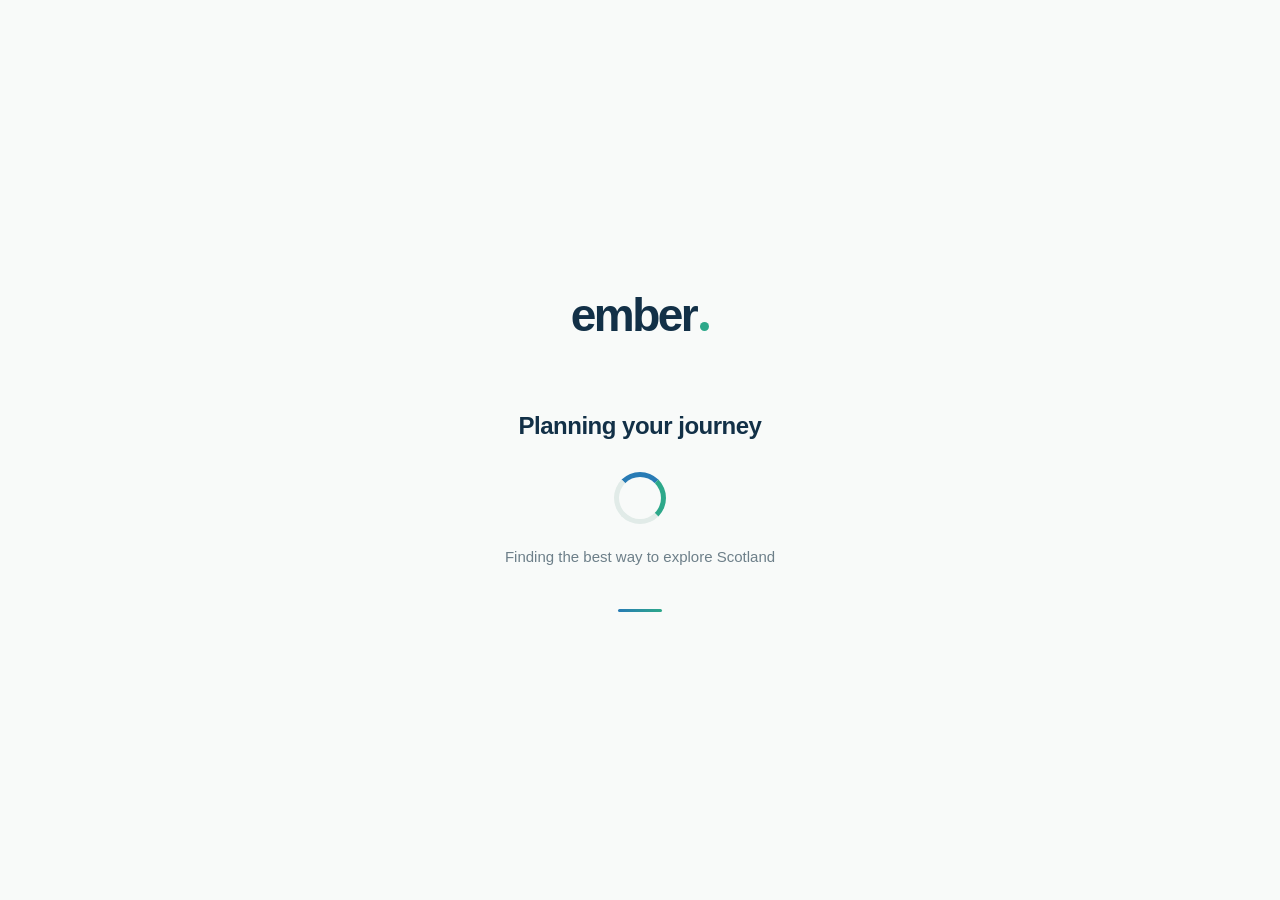
==== frontend/loading.html @ 8fd21266 "loading" ====
<!DOCTYPE html>
<html lang="en">
<head>
    <meta charset="UTF-8">
    <meta name="viewport" content="width=device-width, initial-scale=1.0">

    <title>Ember</title>

    <style>
        * {
            box-sizing: border-box;
        }

        body {
            margin: 0;
            min-height: 100vh;

            font-family:
                Inter,
                -apple-system,
                BlinkMacSystemFont,
                "Segoe UI",
                sans-serif;

            background: #f8faf9;
            color: #123047;

            display: flex;
            align-items: center;
            justify-content: center;
        }

        .loading-page {
            width: 100%;
            min-height: 100vh;

            display: flex;
            flex-direction: column;
            align-items: center;
            justify-content: center;

            text-align: center;
        }

        /* --------------------------------
           EMBER WORDMARK
        -------------------------------- */

        .logo {
            font-size: 46px;
            font-weight: 700;
            letter-spacing: -2.5px;

            color: #123047;

            margin-bottom: 70px;
        }

        .logo-dot {
            display: inline-block;

            width: 9px;
            height: 9px;

            margin-left: 4px;

            border-radius: 50%;

            background: #2da88a;
        }


        /* --------------------------------
           MAIN MESSAGE
        -------------------------------- */

        .message {
            font-size: 24px;
            font-weight: 600;

            letter-spacing: -0.5px;

            color: #123047;

            margin-bottom: 32px;
        }


        /* --------------------------------
           LOADING LOOP
        -------------------------------- */

        .loader {
            width: 52px;
            height: 52px;

            border-radius: 50%;

            border: 5px solid #e1ebe8;

            border-top-color: #287bb5;
            border-right-color: #2da88a;

            animation:
                spin 0.9s linear infinite;

            position: relative;
        }


        @keyframes spin {
            from {
                transform: rotate(0deg);
            }

            to {
                transform: rotate(360deg);
            }
        }


        /* --------------------------------
           SUBTEXT
        -------------------------------- */

        .subtext {
            margin-top: 24px;

            font-size: 15px;

            color: #6d7f89;
        }


        /* --------------------------------
           LITTLE BRAND ACCENT
        -------------------------------- */

        .accent {
            width: 44px;
            height: 3px;

            margin-top: 44px;

            border-radius: 999px;

            background:
                linear-gradient(
                    90deg,
                    #287bb5,
                    #2da88a
                );
        }


        /* --------------------------------
           MOBILE
        -------------------------------- */

        @media (max-width: 600px) {

            .logo {
                font-size: 38px;
                margin-bottom: 55px;
            }

            .message {
                font-size: 20px;
            }

            .loader {
                width: 46px;
                height: 46px;
            }
        }

    </style>
</head>

<body>

    <main class="loading-page">

        <div class="logo">
            ember<span class="logo-dot"></span>
        </div>

        <div class="message">
            Planning your journey
        </div>

        <div class="loader"></div>

        <div class="subtext">
            Finding the best way to explore Scotland
        </div>

        <div class="accent"></div>

    </main>

</body>
</html>
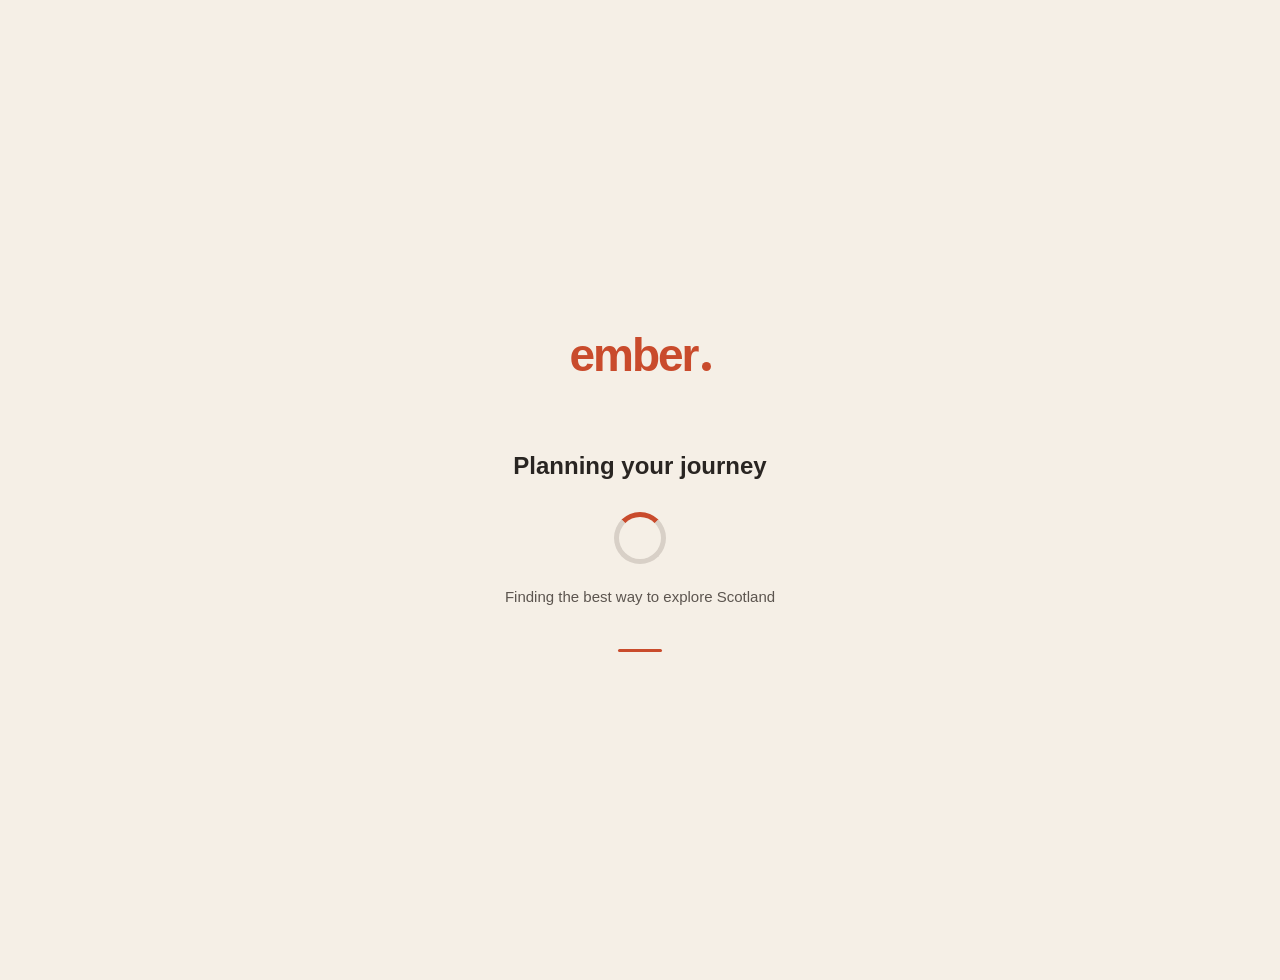
==== commit 6a6c97f1: "Pushed loading" ====
--- a/frontend/loading.html
+++ b/frontend/loading.html
@@ -7,6 +7,8 @@
     <title>Ember</title>
 
     <style>
+        /* Ember Bus Company - Loading Screen */
+
         * {
             box-sizing: border-box;
         }
@@ -14,22 +16,19 @@
         body {
             margin: 0;
             min-height: 100vh;
+            padding: 40px 20px;
 
-            font-family:
-                Inter,
-                -apple-system,
-                BlinkMacSystemFont,
-                "Segoe UI",
-                sans-serif;
+            background-color: #f5efe6;
+            color: #292522;
 
-            background: #f8faf9;
-            color: #123047;
+            font-family: Arial, Helvetica, sans-serif;
 
             display: flex;
             align-items: center;
             justify-content: center;
         }
 
+        /* Loading page */
         .loading-page {
             width: 100%;
             min-height: 100vh;
@@ -42,16 +41,17 @@
             text-align: center;
         }
 
+
         /* --------------------------------
            EMBER WORDMARK
         -------------------------------- */
 
         .logo {
             font-size: 46px;
-            font-weight: 700;
-            letter-spacing: -2.5px;
+            font-weight: bold;
+            letter-spacing: -2px;
 
-            color: #123047;
+            color: #c94b2c;
 
             margin-bottom: 70px;
         }
@@ -66,7 +66,7 @@
 
             border-radius: 50%;
 
-            background: #2da88a;
+            background-color: #c94b2c;
         }
 
 
@@ -76,11 +76,9 @@
 
         .message {
             font-size: 24px;
-            font-weight: 600;
+            font-weight: bold;
 
-            letter-spacing: -0.5px;
-
-            color: #123047;
+            color: #292522;
 
             margin-bottom: 32px;
         }
@@ -96,17 +94,11 @@
 
             border-radius: 50%;
 
-            border: 5px solid #e1ebe8;
+            border: 5px solid #d8d0c7;
+            border-top-color: #c94b2c;
 
-            border-top-color: #287bb5;
-            border-right-color: #2da88a;
-
-            animation:
-                spin 0.9s linear infinite;
-
-            position: relative;
+            animation: spin 0.9s linear infinite;
         }
-
 
         @keyframes spin {
             from {
@@ -128,12 +120,12 @@
 
             font-size: 15px;
 
-            color: #6d7f89;
+            color: #5c554f;
         }
 
 
         /* --------------------------------
-           LITTLE BRAND ACCENT
+           BRAND ACCENT
         -------------------------------- */
 
         .accent {
@@ -144,12 +136,7 @@
 
             border-radius: 999px;
 
-            background:
-                linear-gradient(
-                    90deg,
-                    #287bb5,
-                    #2da88a
-                );
+            background-color: #c94b2c;
         }
 
 
@@ -158,6 +145,10 @@
         -------------------------------- */
 
         @media (max-width: 600px) {
+
+            body {
+                padding: 20px 10px;
+            }
 
             .logo {
                 font-size: 38px;
@@ -173,7 +164,6 @@
                 height: 46px;
             }
         }
-
     </style>
 </head>
 
